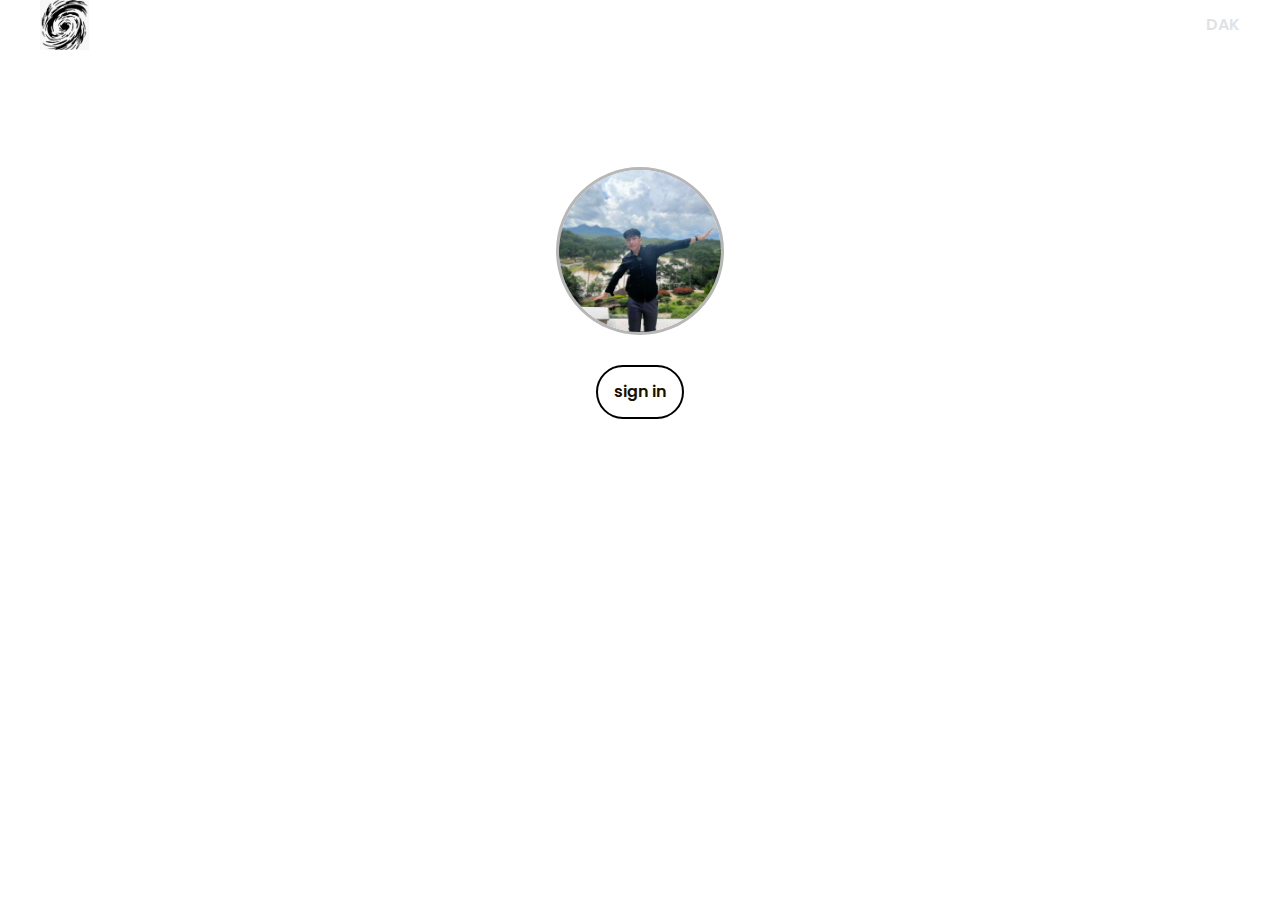
==== index.html @ e2401616 "update1" ====
<!DOCTYPE html>
<html lang="en">
  <head>
    <meta charset="UTF-8" />
    <meta name="viewport" content="width=device-width, initial-scale=1.0" />
    <!-- reset-css -->
    <link rel="stylesheet" href="./asset/css/reset.css" />
    <!-- nhúng font -->
    <link rel="preconnect" href="https://fonts.googleapis.com" />
    <link rel="preconnect" href="https://fonts.gstatic.com" crossorigin />
    <link
      href="https://fonts.googleapis.com/css2?family=Poppins:ital,wght@0,400;0,500;0,600;0,700;1,400&family=Sen:wght@700&display=swap"
      rel="stylesheet"
    />
    <!-- style-css -->
    <link rel="stylesheet" href="./asset/css/style-home.css" />
    <title>Quà sinh nhật Văn Lâm</title>
  </head>
  <body>
    <!-- header -->
    <div class="header">
      <div class="header-body">
        <img src="./asset/icon/logo.png" alt="logo" class="logo" />
        <p class="desc">DAK</p>
      </div>
    <div class="main-content">
      <!-- ảnh đại diện -->
      <div class="images">
        <img src="./asset/img/avatar2.jpg" alt="ảnh văn lâm" class="thumb" />
      </div>
      <!-- nút đăng nhập -->
      <div class="action">
        <a href="./info.html" class="btn">sign in</a>
      </div>
    </div>
  </body>
</html>
---- asset/css/style-home.css ----
/* ======================thuộc tính chung============================== */
* {
  box-sizing: border-box;
}

html {
  font-size: 62.5%;
}

body {
  font-size: 1.6rem;
  font-family: "Poppins", sans-serif;
}

a {
  text-decoration: none;
}

.main-content {
  width: 1170px;
  margin-left: auto;
  margin-right: auto;
  max-width: calc(100%-48px);
}
/* =====================header=========================== */
.header-body {
  width: 100%;
  display: flex;
  justify-content: space-between;
  align-items: center;
  padding: 0 40px;
}

.header .logo {
  height: 50px;
}

.header .desc {
  color: #667580;
  opacity: 0.2;
  font-weight: 600;
}
/* ======================ảnh đại diện============================== */
.images {
  display: flex;
  align-items: center;
  justify-content: center;
  padding-top: 10%;
}

.thumb {
  width: 168px;
  height: 168px;
  border: 3px solid rgb(184, 183, 183);

  border-radius: 50%;
  object-fit: cover;
}

.action {
  display: flex;
  align-items: center;
  justify-content: center;
  margin-top: 30px;
}

.btn {
  display: inline-block;
  padding: 0 16px;
  max-width: 118px;
  line-height: 50px;
  color: #171100;
  font-size: 1.6rem;
  font-weight: 600;
  text-align: center;
  border: 2px solid black;
  border-radius: 999px;
}
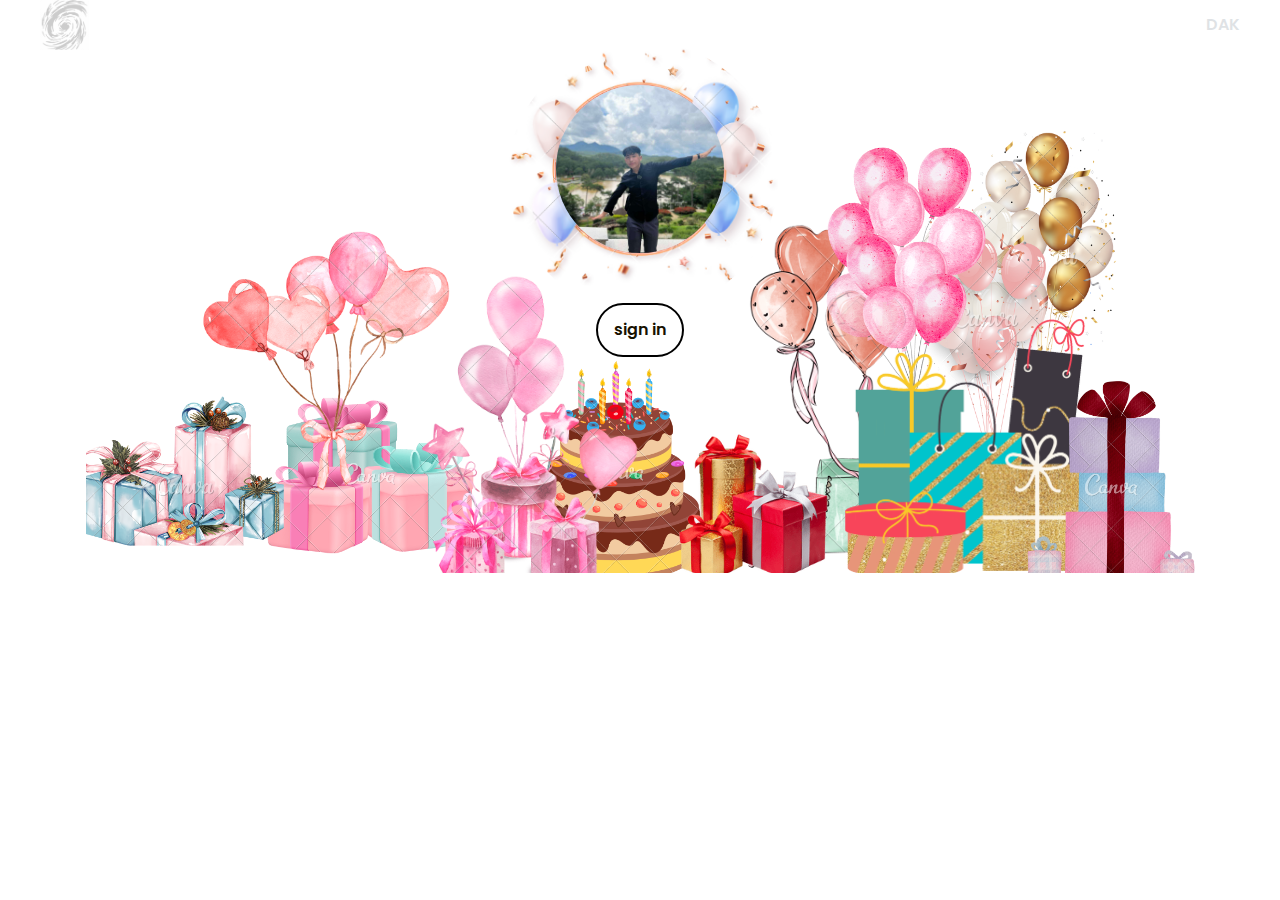
==== commit f1ead021: "end" ====
--- a/index.html
+++ b/index.html
@@ -27,10 +27,12 @@
       <!-- ảnh đại diện -->
       <div class="images">
         <img src="./asset/img/avatar2.jpg" alt="ảnh văn lâm" class="thumb" />
+        <img src="./asset/img/khung.png" alt="khung ảnh" class="khung">
       </div>
       <!-- nút đăng nhập -->
       <div class="action">
         <a href="./info.html" class="btn">sign in</a>
+        <img src="./asset/img/a.png" alt="" class="khungnen">
       </div>
     </div>
   </body>
--- a/asset/css/style-home.css
+++ b/asset/css/style-home.css
@@ -33,6 +33,7 @@
 
 .header .logo {
   height: 50px;
+  opacity: 0.2;
 }
 
 .header .desc {
@@ -45,23 +46,35 @@
   display: flex;
   align-items: center;
   justify-content: center;
-  padding-top: 10%;
+  padding-top: 3%;
+  position: relative;
 }
 
 .thumb {
   width: 168px;
   height: 168px;
-  border: 3px solid rgb(184, 183, 183);
-
   border-radius: 50%;
   object-fit: cover;
+  z-index: 2;
 }
 
+.khung {
+  width: 270px;
+  height: 270px;
+  border-radius: 50%;
+  object-fit: cover;
+  position: absolute;
+  z-index: 1;
+  margin-top: 15px;
+  margin-left: 5px;
+}
+/* ======================nút đăng nhập============================== */
 .action {
   display: flex;
   align-items: center;
   justify-content: center;
-  margin-top: 30px;
+  margin-top: 50px;
+  position: relative;
 }
 
 .btn {
@@ -75,4 +88,10 @@
   text-align: center;
   border: 2px solid black;
   border-radius: 999px;
+  z-index: 1;
 }
+
+.khungnen {
+  margin-top: 30px;
+  position: absolute;
+}
